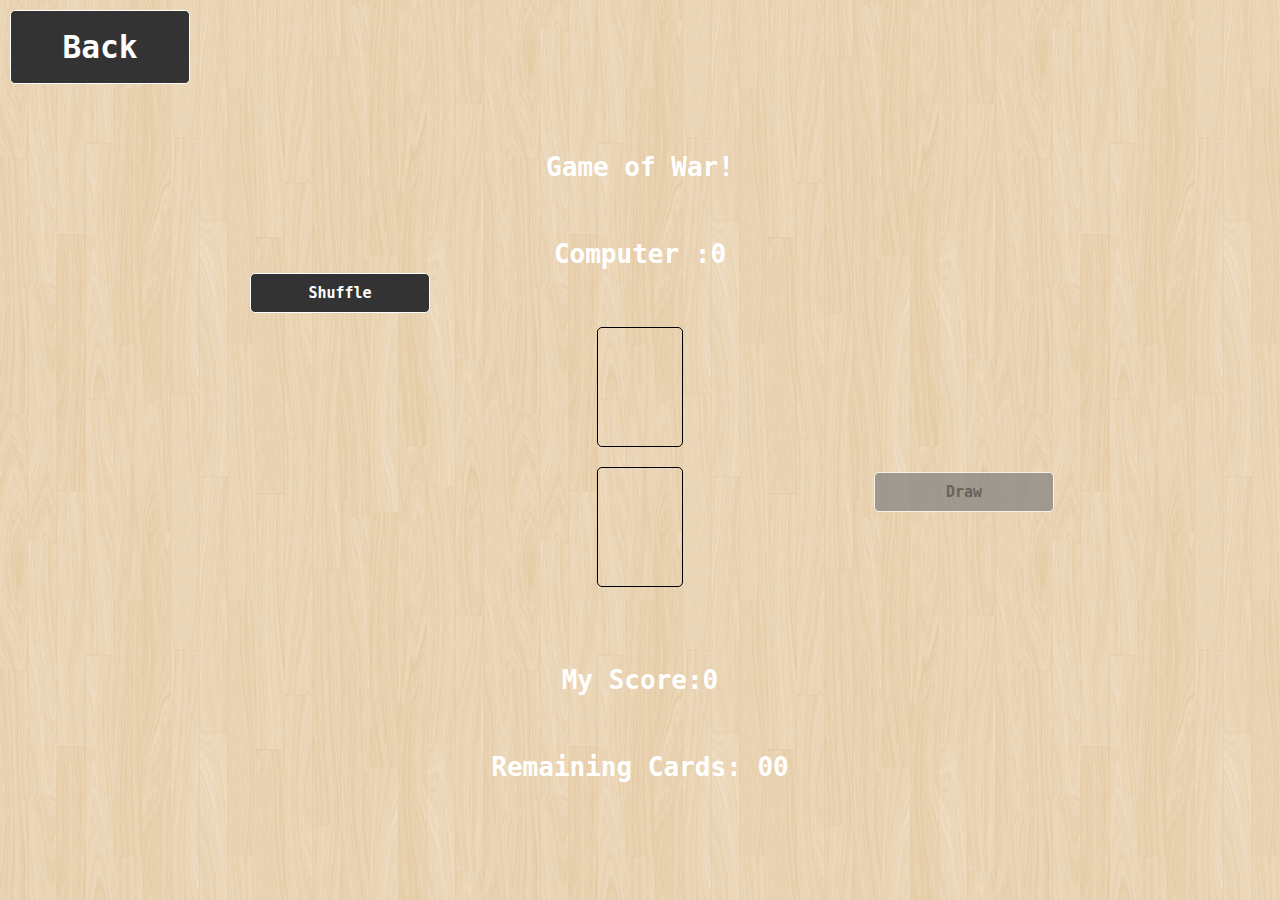
==== src/war/war.html @ b84bfebe "Add files via upload" ====
<!DOCTYPE html>
<html lang="en">
<head>
    <meta charset="UTF-8">
    <meta http-equiv="X-UA-Compatible" content="IE=edge">
    <meta name="viewport" content="width=device-width, initial-scale=1.0">
    <link rel="stylesheet" href="war.css">

    <title>War_Game</title>
</head>
<body>
    <div class="top">
        <button><a href="../index.html">Back</a></button>
    <button id ="shuffle-btn" class="shuffle-class">Shuffle</button>
    </div>
    <h3 id= "winner-container"> Game of War!</h3>
    
    <p id="counter">Computer :0</p>
   
    <div id ="cards">
        
       <div id ="img1"class="img-holder1"></div>
       <div id ="img2" class="img-holder1"></div>
       
    </div>
    <p id="counter1">My Score:0</p>
    <p id="rem-btn" class="rem-class">Remaining Cards: <span id="rem-nbr">00</span></p>
    <button id ="draw-card" class="draw-class">Draw</button>
    <script src="war.js"></script>
</body>
</html>
---- src/war/war.css ----
* {
  margin: 0;
  padding: 0;
  box-sizing: border-box;
  font-family: monospace;
}

html,
body {
  background-image: url("../img/retina_wood.png");
  height: 100vh;
  animation: entrance 0.5s linear 0s 1 normal both;
}
body {
  display: flex;
  flex-direction: column;
  align-items: center;
  justify-content: space-between;
}
div.top {
  display: inline-flex;
  align-self: flex-start;
}
p,
h3,
a {
  color: white;
  font-size: 2em;
  font-weight: bold;
  text-decoration: none;
}
button {
  border-radius: 5px;
  background: #333;
  color: #fff;
  border: solid 1px #fff;
  text-decoration: none;
  cursor: pointer;
  font-size: 1.2em;
  padding: 18px 10px;
  width: 180px;
  margin: 10px;
  outline: none;
}
button.draw-class {
  padding: 10px;
  font-weight: bold;
  font-size: 15px;
  align-self: stretch;
  position: relative;
  left: 67.5%;
  bottom: 42%;
}
button.shuffle-class {
  align-self: flex-start;
  font-size: 15px;
  padding: 10px;
  font-weight: bolder;
  left: 10%;
  top: 280%;
  position: relative;
}

div.img-holder1 {
  border: 1px solid black;
  border-radius: 5px;
  height: 120px;
  width: calc(120px * 5 / 7);
  margin-bottom: 20px;
}

.cardClass {
  border-radius: 5px;
  height: 120px;
  width: calc(120px * 5 / 7);
  margin-bottom: 20px;
}

button:disabled {
  cursor: not-allowed;
  background-color: gray;
  opacity: 0.7;
  color: #333;
}

@keyframes entrance {
  0% {
    opacity: 0;
    transform: translateX(250px);
  }

  100% {
    opacity: 1;
    transform: translateX(0);
  }
}
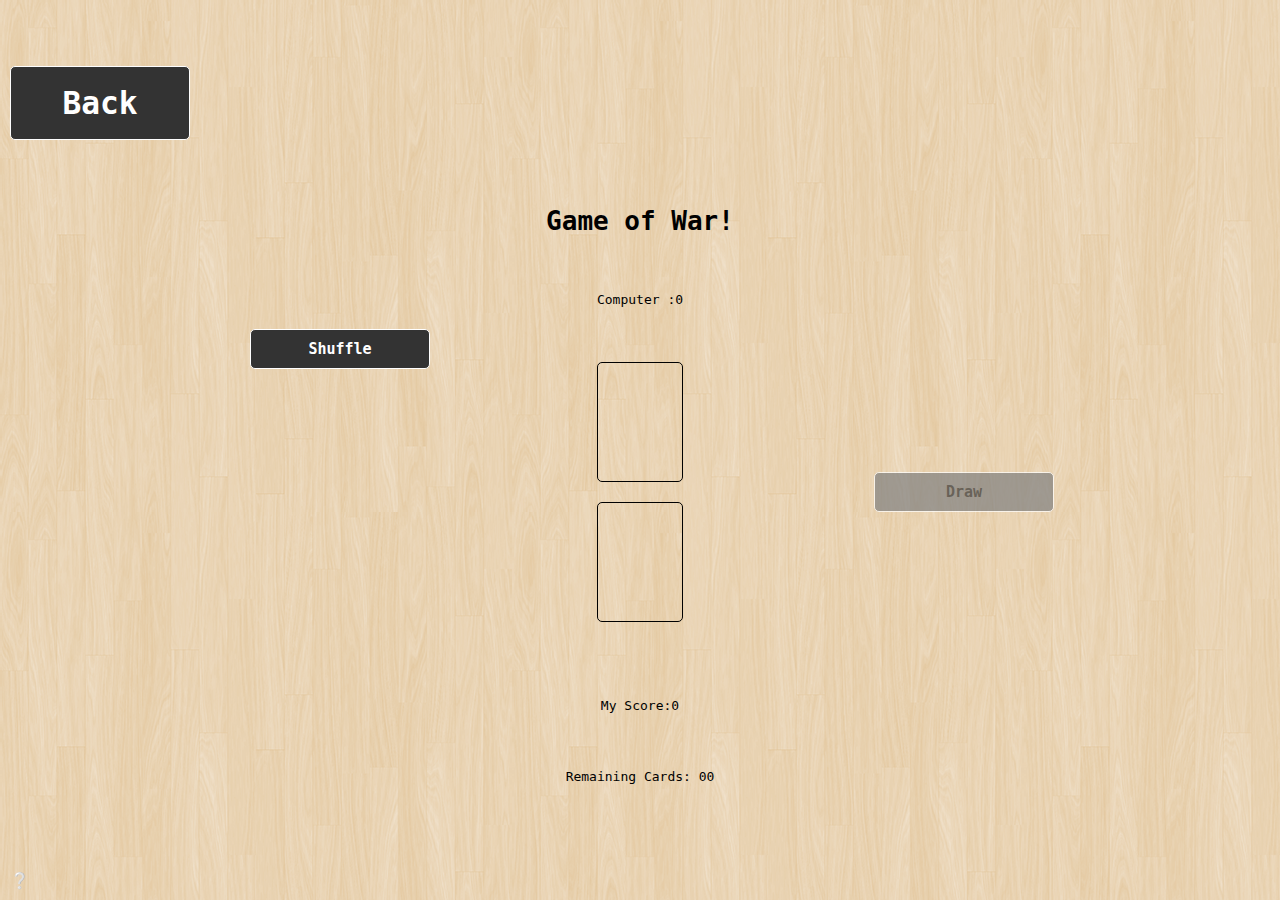
==== commit 05ac5912: "ajout des pop-up de règles." ====
--- a/src/war/war.html
+++ b/src/war/war.html
@@ -9,6 +9,7 @@
     <title>War_Game</title>
 </head>
 <body>
+    <div></div>
     <div class="top">
         <button><a href="../index.html">Back</a></button>
     <button id ="shuffle-btn" class="shuffle-class">Shuffle</button>
@@ -26,6 +27,23 @@
     <p id="counter1">My Score:0</p>
     <p id="rem-btn" class="rem-class">Remaining Cards: <span id="rem-nbr">00</span></p>
     <button id ="draw-card" class="draw-class">Draw</button>
+    <button id="help">❔</button>
+
+
+
+    <div class="cd-popup" id="cd-popup" role="alert">
+        <div class="cd-popup-container">
+            <h1>Les regles du jeux</h1>
+            <p>On distribue les 52 cartes aux joueurs (la bataille se joue généralement à deux) qui les rassemblent face cachée en
+            paquet devant eux. <br>
+            Chacun tire la carte du dessus de son paquet et la pose face visible sur la table. <br>
+            Celui qui a la carte la plus forte ramasse les autres cartes.<br>
+            L'as est la plus forte carte, puis roi, dame, valet, 10, etc.<br>
+            Lorsque deux joueurs posent en même temps deux cartes de même valeur il y a "Egalité"</p>
+
+            <a href="#0" class="cd-popup-close img-replace"></a>
+        </div> <!-- cd-popup-container -->
+    </div>
     <script src="war.js"></script>
 </body>
 </html>--- a/src/war/war.css
+++ b/src/war/war.css
@@ -21,13 +21,14 @@
   display: inline-flex;
   align-self: flex-start;
 }
-p,
 h3,
 a {
-  color: white;
   font-size: 2em;
   font-weight: bold;
   text-decoration: none;
+}
+a {
+  color: white;
 }
 button {
   border-radius: 5px;
@@ -60,7 +61,14 @@
   top: 280%;
   position: relative;
 }
-
+.rules {
+  margin: 25% auto;
+  width: 15px;
+  height: 15px;
+  border-radius: 50%;
+  border: 5px solid red;
+  background-color: rgba(255, 255, 255, 0);
+}
 div.img-holder1 {
   border: 1px solid black;
   border-radius: 5px;
@@ -83,6 +91,17 @@
   color: #333;
 }
 
+#help {
+  position: fixed;
+  bottom: 0;
+  left: 0;
+  width: 0;
+  margin: 10px;
+  padding: 0;
+  background: none;
+  border: none;
+}
+
 @keyframes entrance {
   0% {
     opacity: 0;
@@ -94,3 +113,133 @@
     transform: translateX(0);
   }
 }
+
+/* -------------------------------- 
+
+popup 
+
+-------------------------------- */
+.cd-popup {
+  position: fixed;
+  left: 0;
+  top: 0;
+  height: 100%;
+  width: 100%;
+  background-color: rgba(94, 110, 141, 0.9);
+  opacity: 0;
+  visibility: hidden;
+  -webkit-transition: opacity 0.3s 0s, visibility 0s 0.3s;
+  -moz-transition: opacity 0.3s 0s, visibility 0s 0.3s;
+  transition: opacity 0.3s 0s, visibility 0s 0.3s;
+}
+.cd-popup.is-visible {
+  opacity: 1;
+  visibility: visible;
+  -webkit-transition: opacity 0.3s 0s, visibility 0s 0s;
+  -moz-transition: opacity 0.3s 0s, visibility 0s 0s;
+  transition: opacity 0.3s 0s, visibility 0s 0s;
+}
+
+.cd-popup-container {
+  position: relative;
+  width: 90%;
+  margin: 4em auto;
+  background: #fff;
+  border-radius: 0.25em 0.25em 0.4em 0.4em;
+  text-align: center;
+  box-shadow: 0 0 20px rgba(0, 0, 0, 0.2);
+  -webkit-transform: translateY(-40px);
+  -moz-transform: translateY(-40px);
+  -ms-transform: translateY(-40px);
+  -o-transform: translateY(-40px);
+  transform: translateY(-40px);
+  /* Force Hardware Acceleration in WebKit */
+  -webkit-backface-visibility: hidden;
+  -webkit-transition-property: -webkit-transform;
+  -moz-transition-property: -moz-transform;
+  transition-property: transform;
+  -webkit-transition-duration: 0.3s;
+  -moz-transition-duration: 0.3s;
+  transition-duration: 0.3s;
+}
+.cd-popup-container p {
+  padding: 3em 1em;
+}
+.cd-popup-container .cd-buttons:after {
+  content: "";
+  display: table;
+  clear: both;
+}
+.cd-popup-container .cd-buttons li {
+  float: left;
+  width: 50%;
+  list-style: none;
+}
+.cd-popup-container .cd-buttons a {
+  display: block;
+  height: 60px;
+  line-height: 60px;
+  text-transform: uppercase;
+  color: #fff;
+  -webkit-transition: background-color 0.2s;
+  -moz-transition: background-color 0.2s;
+  transition: background-color 0.2s;
+}
+.cd-popup-container .cd-buttons li:first-child a {
+  background: #fc7169;
+  border-radius: 0 0 0 0.25em;
+}
+.no-touch .cd-popup-container .cd-buttons li:first-child a:hover {
+  background-color: #fc8982;
+}
+.cd-popup-container .cd-buttons li:last-child a {
+  background: #b6bece;
+  border-radius: 0 0 0.25em 0;
+}
+.no-touch .cd-popup-container .cd-buttons li:last-child a:hover {
+  background-color: #c5ccd8;
+}
+.cd-popup-container .cd-popup-close {
+  position: absolute;
+  top: 8px;
+  right: 8px;
+  width: 30px;
+  height: 30px;
+}
+.cd-popup-container .cd-popup-close::before,
+.cd-popup-container .cd-popup-close::after {
+  content: "";
+  position: absolute;
+  top: 12px;
+  width: 14px;
+  height: 3px;
+  background-color: #8f9cb5;
+}
+.cd-popup-container .cd-popup-close::before {
+  -webkit-transform: rotate(45deg);
+  -moz-transform: rotate(45deg);
+  -ms-transform: rotate(45deg);
+  -o-transform: rotate(45deg);
+  transform: rotate(45deg);
+  left: 8px;
+}
+.cd-popup-container .cd-popup-close::after {
+  -webkit-transform: rotate(-45deg);
+  -moz-transform: rotate(-45deg);
+  -ms-transform: rotate(-45deg);
+  -o-transform: rotate(-45deg);
+  transform: rotate(-45deg);
+  right: 8px;
+}
+.is-visible .cd-popup-container {
+  -webkit-transform: translateY(0);
+  -moz-transform: translateY(0);
+  -ms-transform: translateY(0);
+  -o-transform: translateY(0);
+  transform: translateY(0);
+}
+@media only screen and (min-width: 1170px) {
+  .cd-popup-container {
+    margin: 8em auto;
+  }
+}
